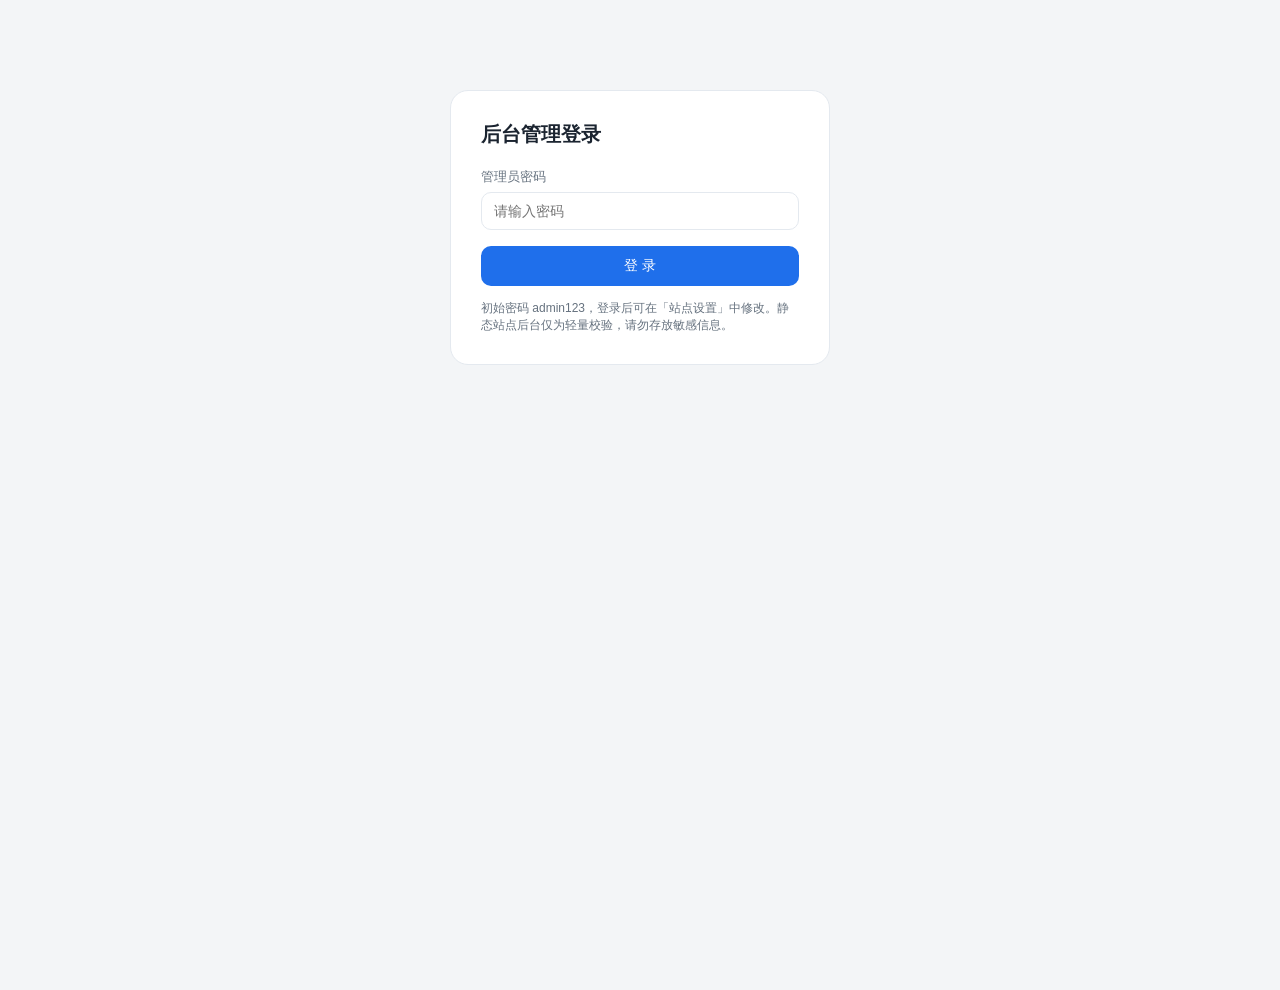
==== admin.html @ 4d8cae83 "Add files via upload" ====
<!DOCTYPE html>
<html lang="zh-CN">
<head>
  <meta charset="UTF-8">
  <meta name="viewport" content="width=device-width, initial-scale=1">
  <title>后台管理 · 演示站合集</title>
  <link rel="icon" href="data:image/svg+xml,%3Csvg xmlns='http://www.w3.org/2000/svg' viewBox='0 0 32 32'%3E%3Crect width='32' height='32' rx='8' fill='%231F6FEB'/%3E%3Ctext x='16' y='22' font-size='17' font-weight='700' fill='%23fff' text-anchor='middle' font-family='sans-serif'%3EA%3C/text%3E%3C/svg%3E">
  <link rel="stylesheet" href="assets/style.css">
</head>
<body>

  <!-- ===== 登录 ===== -->
  <div class="login-box" id="loginView">
    <h1>后台管理登录</h1>
    <div class="field" style="margin-bottom:16px;">
      <label for="loginPwd">管理员密码</label>
      <input type="password" id="loginPwd" placeholder="请输入密码">
    </div>
    <button class="btn btn-primary" id="loginBtn" type="button" style="width:100%;justify-content:center;">登 录</button>
    <p style="font-size:12px;color:var(--muted);margin:14px 0 0;">初始密码 admin123，登录后可在「站点设置」中修改。静态站点后台仅为轻量校验，请勿存放敏感信息。</p>
  </div>

  <!-- ===== 后台主体 ===== -->
  <div class="admin-wrap" id="adminView" style="display:none;">
    <div class="admin-head">
      <h1>演示站合集 · 后台管理</h1>
      <span class="spacer"></span>
      <a class="btn btn-ghost" href="index.html">查看前台</a>
      <button class="btn btn-ghost" id="logoutBtn" type="button">退出登录</button>
    </div>

    <div class="admin-tabs" id="adminTabs">
      <button type="button" data-tab="sites" class="active">站点管理</button>
      <button type="button" data-tab="articles">文章管理</button>
      <button type="button" data-tab="settings">站点设置</button>
      <button type="button" data-tab="data">数据管理</button>
      <button type="button" data-tab="github">GitHub 同步</button>
    </div>

    <!-- 站点管理 -->
    <section class="panel" id="panel-sites">
      <div class="tool-row">
        <button class="btn btn-primary" id="addSiteBtn" type="button">添加站点</button>
        <button class="btn btn-ghost" id="checkAllBtn" type="button">检测全部链接</button>
        <span style="font-size:13px;color:var(--muted);" id="checkTip">浏览器跨域限制下，检测结果仅供参考，可手动修正状态。</span>
      </div>
      <div style="overflow-x:auto;">
        <table class="admin-table">
          <colgroup>
            <col style="width:22%"><col style="width:14%"><col style="width:10%"><col style="width:24%"><col style="width:10%"><col style="width:20%">
          </colgroup>
          <thead>
            <tr><th>系统名称</th><th>分类</th><th>状态</th><th>演示地址</th><th>浏览量</th><th>操作</th></tr>
          </thead>
          <tbody id="siteTbody"></tbody>
        </table>
      </div>
    </section>

    <!-- 文章管理 -->
    <section class="panel" id="panel-articles" style="display:none;">
      <div class="tool-row">
        <button class="btn btn-primary" id="addArticleBtn" type="button">添加文章</button>
        <span style="font-size:13px;color:var(--muted);">文章标题会显示在前台置顶导航栏。</span>
      </div>
      <div style="overflow-x:auto;">
        <table class="admin-table">
          <colgroup><col style="width:25%"><col style="width:55%"><col style="width:20%"></colgroup>
          <thead><tr><th>标题</th><th>内容摘要</th><th>操作</th></tr></thead>
          <tbody id="articleTbody"></tbody>
        </table>
      </div>
    </section>

    <!-- 站点设置 -->
    <section class="panel" id="panel-settings" style="display:none;">
      <h2>基础设置</h2>
      <div class="form-grid two">
        <div class="field">
          <label for="setSiteName">站点名称</label>
          <input type="text" id="setSiteName">
        </div>
        <div class="field">
          <label for="setPerPage">默认每页条数</label>
          <select id="setPerPage">
            <option value="12">12</option>
            <option value="24">24</option>
            <option value="36">36</option>
            <option value="48">48</option>
          </select>
        </div>
        <div class="field">
          <label for="setFooter">页脚版权信息</label>
          <input type="text" id="setFooter">
        </div>
        <div class="field">
          <label for="setPassword">修改管理员密码（留空则不修改）</label>
          <input type="password" id="setPassword" placeholder="新密码">
        </div>
        <div class="field" style="grid-column:1 / -1;">
          <label for="setBgUrl">背景图地址（URL）</label>
          <input type="text" id="setBgUrl" placeholder="https://… 或留空使用纯色背景">
        </div>
        <div class="field" style="grid-column:1 / -1;">
          <label>上传背景图（自动转成图片地址填入上方）</label>
          <input type="file" id="setBgFile" accept="image/*">
        </div>
      </div>
      <div class="tool-row" style="margin-top:18px;">
        <button class="btn btn-primary" id="saveSettingsBtn" type="button">保存设置</button>
      </div>
    </section>

    <!-- 数据管理 -->
    <section class="panel" id="panel-data" style="display:none;">
      <h2>导入 / 导出 / 上传数据</h2>
      <div class="tool-row">
        <button class="btn btn-primary" id="exportBtn" type="button">导出数据 JSON</button>
        <button class="btn btn-ghost" id="importBtn" type="button">导入 / 上传数据 JSON</button>
        <input type="file" id="importFile" accept=".json,application/json" style="display:none;">
        <button class="btn btn-ghost" id="resetViewsBtn" type="button">清空全部浏览量</button>
        <button class="btn btn-ghost" id="clearLocalBtn" type="button">清除本地快照</button>
      </div>
      <p style="font-size:13px;color:var(--muted);line-height:1.8;">
        导出会把当前站点、文章、设置与浏览量打包为 JSON 文件备份；导入/上传会用 JSON 内容覆盖当前数据。
        未配置 GitHub 时，数据仅保存在当前浏览器本地，清除浏览器缓存后会恢复为站点内置数据。
      </p>
    </section>

    <!-- GitHub 同步 -->
    <section class="panel" id="panel-github" style="display:none;">
      <h2>GitHub 仓库配置（Cloudflare Pages 可直接连接本仓库发布）</h2>
      <div class="form-grid two">
        <div class="field"><label for="ghOwner">仓库所有者 owner</label><input type="text" id="ghOwner" placeholder="例如：yourname"></div>
        <div class="field"><label for="ghRepo">仓库名 repo</label><input type="text" id="ghRepo" placeholder="例如：demo-hub"></div>
        <div class="field"><label for="ghBranch">分支 branch</label><input type="text" id="ghBranch" placeholder="main"></div>
        <div class="field"><label for="ghPath">数据文件路径 path</label><input type="text" id="ghPath" placeholder="data/sites.json"></div>
        <div class="field" style="grid-column:1 / -1;">
          <label for="ghToken">Personal Access Token（仅当前浏览器保存，需有仓库 contents 读写权限）</label>
          <input type="password" id="ghToken" placeholder="ghp_xxxxxxxx">
        </div>
      </div>
      <div class="tool-row" style="margin-top:18px;">
        <button class="btn btn-primary" id="ghSaveBtn" type="button">保存配置</button>
        <button class="btn btn-ghost" id="ghPushBtn" type="button">立即推送数据到仓库</button>
        <button class="btn btn-ghost" id="ghPullBtn" type="button">从仓库拉取数据</button>
      </div>
      <p style="font-size:13px;color:var(--muted);line-height:1.8;">
        填写保存后，前台会优先读取仓库中的 JSON；后台增改站点、文章与设置时会自动提交一次更新。
        Token 只存在本机浏览器，不会上传到第三方。
      </p>
    </section>
  </div>

  <!-- ===== 站点编辑弹窗 ===== -->
  <div class="modal-mask" id="siteFormModal">
    <div class="modal" role="dialog" aria-modal="true">
      <button class="modal-close" type="button" data-close="siteFormModal" aria-label="关闭">
        <svg viewBox="0 0 24 24" fill="none" stroke="currentColor" stroke-width="2" stroke-linecap="round"><path d="M18 6 6 18M6 6l12 12"/></svg>
      </button>
      <div class="modal-body">
        <h2 class="detail-title" id="formTitle">添加站点</h2>
        <div class="form-grid two">
          <div class="field"><label>系统名称 *</label><input type="text" id="fName"></div>
          <div class="field"><label>分类</label><input type="text" id="fCategory" list="catList" placeholder="选择或输入新分类"></div>
          <datalist id="catList"></datalist>
          <div class="field"><label>演示地址 URL</label><input type="text" id="fUrl" placeholder="https://…"></div>
          <div class="field"><label>源码地址 URL</label><input type="text" id="fSource" placeholder="https://github.com/…"></div>
          <div class="field">
            <label>状态</label>
            <select id="fStatus">
              <option value="normal">正常</option>
              <option value="offline">失效</option>
              <option value="unknown">未知</option>
            </select>
          </div>
          <div class="field"><label>最近检测时间</label><input type="text" id="fCheckedAt" placeholder="YYYY-MM-DD HH:mm"></div>
          <div class="field" style="grid-column:1 / -1;"><label>简介</label><textarea id="fIntro"></textarea></div>
          <div class="field" style="grid-column:1 / -1;"><label>功能（每行一条）</label><textarea id="fFeatures" placeholder="可视化排版&#10;权限管理"></textarea></div>
          <div class="field"><label>演示账号</label><input type="text" id="fAccount"></div>
          <div class="field"><label>演示密码</label><input type="text" id="fPassword"></div>
          <div class="field" style="grid-column:1 / -1;"><label>封面图 URL（留空则用名称首字占位）</label><input type="text" id="fImage"></div>
        </div>
        <div class="detail-actions">
          <button class="btn btn-primary" id="formSaveBtn" type="button">保存站点</button>
          <button class="btn btn-ghost" data-close="siteFormModal" type="button">取消</button>
        </div>
      </div>
    </div>
  </div>

  <!-- ===== 文章编辑弹窗 ===== -->
  <div class="modal-mask" id="articleFormModal">
    <div class="modal" role="dialog" aria-modal="true">
      <button class="modal-close" type="button" data-close="articleFormModal" aria-label="关闭">
        <svg viewBox="0 0 24 24" fill="none" stroke="currentColor" stroke-width="2" stroke-linecap="round"><path d="M18 6 6 18M6 6l12 12"/></svg>
      </button>
      <div class="modal-body">
        <h2 class="detail-title" id="articleFormTitle">编辑文章</h2>
        <div class="form-grid">
          <div class="field"><label>标题 *</label><input type="text" id="aTitle"></div>
          <div class="field"><label>正文</label><textarea id="aContent" style="min-height:160px;"></textarea></div>
        </div>
        <div class="detail-actions">
          <button class="btn btn-primary" id="articleSaveBtn" type="button">保存文章</button>
          <button class="btn btn-ghost" data-close="articleFormModal" type="button">取消</button>
        </div>
      </div>
    </div>
  </div>

  <div class="toast" id="toast"></div>

  <script src="assets/app.js"></script>
  <script src="assets/admin.js"></script>
</body>
</html>
---- assets/style.css ----
/* ============ DemoHub 演示站合集 · 公共样式 ============ */
:root {
  --bg: #F3F5F7;
  --surface: #FFFFFF;
  --ink: #1B2430;
  --muted: #66727F;
  --line: #E4E9EF;
  --accent: #1F6FEB;
  --accent-soft: #EAF2FE;
  --ok: #179A6C;
  --bad: #D2483F;
  --unknown: #8A94A3;
  --radius: 14px;
  --shadow: 0 1px 3px rgba(27, 36, 48, .08), 0 6px 18px rgba(27, 36, 48, .06);
  --nav-h: 60px;
}

* { box-sizing: border-box; }

html { scroll-behavior: smooth; }

body {
  margin: 0;
  font-family: -apple-system, BlinkMacSystemFont, "PingFang SC", "Hiragino Sans GB",
    "Microsoft YaHei", "Segoe UI", sans-serif;
  color: var(--ink);
  background-color: var(--bg);
  background-size: cover;
  background-position: center;
  background-attachment: fixed;
  min-height: 100vh;
}

body.has-bg::before {
  content: "";
  position: fixed;
  inset: 0;
  background: rgba(243, 245, 247, .86);
  z-index: 0;
}

body > * { position: relative; z-index: 1; }

a { color: var(--accent); text-decoration: none; }
a:hover { text-decoration: underline; }

button { font-family: inherit; }

/* ---------- 顶部导航 ---------- */
.topnav {
  position: sticky;
  top: 0;
  z-index: 50;
  background: rgba(255, 255, 255, .94);
  backdrop-filter: blur(8px);
  border-bottom: 1px solid var(--line);
}

.nav-inner {
  max-width: 1280px;
  margin: 0 auto;
  height: var(--nav-h);
  padding: 0 20px;
  display: flex;
  align-items: center;
  gap: 18px;
}

.brand {
  font-size: 18px;
  font-weight: 700;
  color: var(--ink);
  letter-spacing: .5px;
  white-space: nowrap;
}
.brand:hover { text-decoration: none; }
.brand .brand-mark {
  display: inline-flex;
  align-items: center;
  justify-content: center;
  width: 28px;
  height: 28px;
  border-radius: 8px;
  background: var(--accent);
  color: #fff;
  font-size: 15px;
  margin-right: 8px;
}

.nav-links { display: flex; gap: 4px; }
.nav-links a {
  color: var(--ink);
  padding: 8px 12px;
  border-radius: 8px;
  font-size: 15px;
}
.nav-links a:hover { background: var(--accent-soft); text-decoration: none; color: var(--accent); }

.nav-right {
  margin-left: auto;
  display: flex;
  align-items: center;
  gap: 10px;
}

.search-box { position: relative; }
.search-box input {
  width: 200px;
  height: 38px;
  padding: 0 12px 0 36px;
  border: 1px solid var(--line);
  border-radius: 10px;
  background: var(--bg);
  font-size: 14px;
  color: var(--ink);
  outline: none;
}
.search-box input:focus { border-color: var(--accent); background: #fff; }
.search-box svg {
  position: absolute;
  left: 11px;
  top: 50%;
  transform: translateY(-50%);
  width: 16px;
  height: 16px;
  stroke: var(--muted);
}

.cat-dropdown { position: relative; }
.cat-btn {
  height: 38px;
  padding: 0 14px;
  border: 1px solid var(--line);
  border-radius: 10px;
  background: #fff;
  font-size: 14px;
  color: var(--ink);
  cursor: pointer;
  display: inline-flex;
  align-items: center;
  gap: 6px;
}
.cat-btn:hover { border-color: var(--accent); color: var(--accent); }
.cat-btn svg { width: 14px; height: 14px; }

.cat-menu {
  position: absolute;
  right: 0;
  top: 46px;
  min-width: 160px;
  background: #fff;
  border: 1px solid var(--line);
  border-radius: 12px;
  box-shadow: var(--shadow);
  padding: 6px;
  display: none;
  z-index: 60;
}
.cat-menu.open { display: block; }
.cat-menu button {
  display: block;
  width: 100%;
  text-align: left;
  border: 0;
  background: none;
  padding: 9px 12px;
  border-radius: 8px;
  font-size: 14px;
  color: var(--ink);
  cursor: pointer;
}
.cat-menu button:hover { background: var(--accent-soft); color: var(--accent); }
.cat-menu button.active { color: var(--accent); font-weight: 600; }

/* ---------- 主体 ---------- */
.container {
  max-width: 1280px;
  margin: 0 auto;
  padding: 22px 20px 60px;
}

.toolbar {
  display: flex;
  flex-wrap: wrap;
  align-items: center;
  gap: 14px;
  margin-bottom: 18px;
  color: var(--muted);
  font-size: 14px;
}
.toolbar .stat { display: inline-flex; align-items: baseline; gap: 6px; }
.toolbar .stat b { color: var(--ink); font-size: 16px; font-variant-numeric: tabular-nums; }
.toolbar .spacer { flex: 1; }

.per-page { display: inline-flex; align-items: center; gap: 8px; }
.per-page select {
  height: 34px;
  border: 1px solid var(--line);
  border-radius: 8px;
  background: #fff;
  padding: 0 8px;
  font-size: 14px;
  color: var(--ink);
}

/* ---------- 卡片网格 ---------- */
.grid {
  display: grid;
  grid-template-columns: repeat(2, 1fr);
  gap: 16px;
}
@media (min-width: 700px) { .grid { grid-template-columns: repeat(3, 1fr); } }
@media (min-width: 1024px) { .grid { grid-template-columns: repeat(4, 1fr); } }

.card {
  background: var(--surface);
  border: 1px solid var(--line);
  border-radius: var(--radius);
  padding: 18px;
  cursor: pointer;
  transition: box-shadow .18s ease, transform .18s ease, border-color .18s ease;
  display: flex;
  flex-direction: column;
  gap: 12px;
}
.card:hover {
  box-shadow: var(--shadow);
  border-color: #CFDCEF;
  transform: translateY(-2px);
}

.card-head { display: flex; align-items: center; gap: 12px; min-width: 0; }

.thumb {
  flex: 0 0 52px;
  width: 52px;
  height: 52px;
  border-radius: 12px;
  display: flex;
  align-items: center;
  justify-content: center;
  font-size: 22px;
  font-weight: 700;
  color: #fff;
  overflow: hidden;
}
.thumb img { width: 100%; height: 100%; object-fit: cover; }

.card-title {
  font-size: 15px;
  font-weight: 600;
  line-height: 1.4;
  overflow: hidden;
  display: -webkit-box;
  -webkit-line-clamp: 2;
  -webkit-box-orient: vertical;
}

.card-meta {
  display: flex;
  align-items: center;
  gap: 10px;
  font-size: 13px;
  color: var(--muted);
  min-width: 0;
}
.card-meta .site-url {
  overflow: hidden;
  text-overflow: ellipsis;
  white-space: nowrap;
}

.badge {
  display: inline-flex;
  align-items: center;
  gap: 5px;
  font-size: 12px;
  padding: 3px 9px;
  border-radius: 999px;
  white-space: nowrap;
}
.badge::before { content: ""; width: 6px; height: 6px; border-radius: 50%; background: currentColor; }
.badge.ok { color: var(--ok); background: #E7F5EF; }
.badge.bad { color: var(--bad); background: #FBECEB; }
.badge.unknown { color: var(--unknown); background: #EEF1F4; }

.card-foot {
  margin-top: auto;
  display: flex;
  align-items: center;
  justify-content: space-between;
  font-size: 12px;
  color: var(--muted);
}
.card-cat {
  padding: 2px 8px;
  border-radius: 6px;
  background: var(--bg);
}

.empty {
  grid-column: 1 / -1;
  text-align: center;
  padding: 70px 20px;
  color: var(--muted);
  font-size: 15px;
}

/* ---------- 分页 ---------- */
.pager {
  margin-top: 28px;
  display: flex;
  flex-wrap: wrap;
  align-items: center;
  justify-content: center;
  gap: 8px;
}
.pager button {
  min-width: 36px;
  height: 36px;
  padding: 0 10px;
  border: 1px solid var(--line);
  background: #fff;
  border-radius: 9px;
  font-size: 14px;
  color: var(--ink);
  cursor: pointer;
}
.pager button:hover:not(:disabled) { border-color: var(--accent); color: var(--accent); }
.pager button.active { background: var(--accent); border-color: var(--accent); color: #fff; }
.pager button:disabled { opacity: .4; cursor: not-allowed; }
.pager .page-info { font-size: 13px; color: var(--muted); margin: 0 8px; }

/* ---------- 侧边轨道 / 悬浮按钮 ---------- */
.side-rail {
  position: fixed;
  right: 18px;
  top: 50%;
  transform: translateY(-50%);
  display: flex;
  flex-direction: column;
  gap: 10px;
  z-index: 40;
}
.side-rail button {
  width: 42px;
  height: 42px;
  border: 1px solid var(--line);
  background: #fff;
  border-radius: 12px;
  cursor: pointer;
  display: flex;
  align-items: center;
  justify-content: center;
  box-shadow: var(--shadow);
  color: var(--ink);
}
.side-rail button:hover { color: var(--accent); border-color: var(--accent); }
.side-rail svg { width: 18px; height: 18px; }

.fab {
  position: fixed;
  right: 18px;
  bottom: 26px;
  width: 48px;
  height: 48px;
  border-radius: 50%;
  border: 0;
  background: var(--accent);
  color: #fff;
  cursor: pointer;
  box-shadow: 0 6px 18px rgba(31, 111, 235, .35);
  display: flex;
  align-items: center;
  justify-content: center;
  z-index: 40;
}
.fab:hover { background: #185BC7; }
.fab svg { width: 22px; height: 22px; }

/* ---------- 弹窗 ---------- */
.modal-mask {
  position: fixed;
  inset: 0;
  background: rgba(20, 27, 36, .5);
  display: none;
  align-items: center;
  justify-content: center;
  padding: 20px;
  z-index: 100;
}
.modal-mask.open { display: flex; }

.modal {
  background: #fff;
  border-radius: 18px;
  width: 100%;
  max-width: 560px;
  max-height: 86vh;
  overflow: auto;
  box-shadow: 0 20px 60px rgba(20, 27, 36, .25);
  position: relative;
  animation: pop .18s ease;
}
@keyframes pop {
  from { opacity: 0; transform: translateY(12px) scale(.98); }
  to { opacity: 1; transform: none; }
}

.modal-close {
  position: absolute;
  top: 16px;
  right: 16px;
  width: 34px;
  height: 34px;
  border: 0;
  background: var(--bg);
  border-radius: 10px;
  cursor: pointer;
  display: flex;
  align-items: center;
  justify-content: center;
  color: var(--muted);
  z-index: 2;
}
.modal-close:hover { background: var(--line); color: var(--ink); }
.modal-close svg { width: 16px; height: 16px; }

.modal-body { padding: 28px 28px 24px; }

.detail-title {
  font-size: 20px;
  font-weight: 700;
  margin: 0 40px 12px 0;
  line-height: 1.4;
}

.detail-row {
  display: flex;
  gap: 12px;
  padding: 11px 0;
  border-top: 1px solid var(--line);
  font-size: 14px;
}
.detail-row .label {
  flex: 0 0 92px;
  color: var(--muted);
}
.detail-row .value { flex: 1; min-width: 0; word-break: break-word; }

.feature-list { margin: 0; padding-left: 18px; }
.feature-list li { margin: 4px 0; }

.detail-actions {
  display: flex;
  flex-wrap: wrap;
  gap: 12px;
  margin-top: 20px;
}
.btn {
  display: inline-flex;
  align-items: center;
  gap: 6px;
  height: 40px;
  padding: 0 18px;
  border-radius: 10px;
  font-size: 14px;
  cursor: pointer;
  border: 1px solid transparent;
}
.btn-primary { background: var(--accent); color: #fff; }
.btn-primary:hover { background: #185BC7; }
.btn-ghost { background: #fff; border-color: var(--line); color: var(--ink); }
.btn-ghost:hover { border-color: var(--accent); color: var(--accent); }

.article-content { font-size: 15px; line-height: 1.9; color: var(--ink); white-space: pre-wrap; }

/* ---------- 页脚 ---------- */
.site-footer {
  border-top: 1px solid var(--line);
  background: rgba(255, 255, 255, .8);
  padding: 28px 20px 34px;
  margin-top: 40px;
}
.footer-inner {
  max-width: 1280px;
  margin: 0 auto;
  display: flex;
  flex-direction: column;
  align-items: center;
  gap: 14px;
}
.footer-links { display: flex; flex-wrap: wrap; gap: 22px; font-size: 14px; }
.footer-links a { color: var(--muted); }
.footer-links a:hover { color: var(--accent); }
.footer-copy { font-size: 13px; color: var(--muted); }
.footer-disclaimer {
  font-size: 12px;
  color: var(--unknown);
  text-align: center;
  max-width: 640px;
  line-height: 1.8;
}

/* ---------- 后台通用 ---------- */
.admin-wrap { max-width: 1100px; margin: 0 auto; padding: 24px 20px 80px; }
.admin-head {
  display: flex;
  align-items: center;
  gap: 14px;
  margin-bottom: 22px;
}
.admin-head h1 { font-size: 22px; margin: 0; }
.admin-head .spacer { flex: 1; }

.admin-tabs {
  display: flex;
  flex-wrap: wrap;
  gap: 6px;
  margin-bottom: 22px;
  background: #fff;
  border: 1px solid var(--line);
  border-radius: 14px;
  padding: 6px;
}
.admin-tabs button {
  border: 0;
  background: none;
  padding: 10px 16px;
  border-radius: 10px;
  font-size: 14px;
  color: var(--muted);
  cursor: pointer;
}
.admin-tabs button.active { background: var(--accent-soft); color: var(--accent); font-weight: 600; }

.panel {
  background: #fff;
  border: 1px solid var(--line);
  border-radius: 16px;
  padding: 22px;
  margin-bottom: 20px;
}
.panel h2 { font-size: 16px; margin: 0 0 16px; }

.form-grid {
  display: grid;
  grid-template-columns: 1fr;
  gap: 16px;
}
@media (min-width: 720px) { .form-grid.two { grid-template-columns: 1fr 1fr; } }

.field label { display: block; font-size: 13px; color: var(--muted); margin-bottom: 6px; }
.field input, .field textarea, .field select {
  width: 100%;
  border: 1px solid var(--line);
  border-radius: 10px;
  padding: 10px 12px;
  font-size: 14px;
  font-family: inherit;
  background: #fff;
  color: var(--ink);
  outline: none;
}
.field input:focus, .field textarea:focus, .field select:focus { border-color: var(--accent); }
.field textarea { min-height: 90px; resize: vertical; }

.tool-row { display: flex; flex-wrap: wrap; gap: 10px; align-items: center; margin-bottom: 16px; }

.admin-table { width: 100%; border-collapse: collapse; table-layout: fixed; font-size: 14px; }
.admin-table th, .admin-table td {
  border-bottom: 1px solid var(--line);
  padding: 11px 10px;
  text-align: left;
  word-break: break-word;
}
.admin-table th { color: var(--muted); font-weight: 600; font-size: 13px; }
.admin-table .actions { display: flex; gap: 8px; }
.link-btn {
  border: 0;
  background: none;
  color: var(--accent);
  cursor: pointer;
  font-size: 13px;
  padding: 0;
}
.link-btn.danger { color: var(--bad); }

.toast {
  position: fixed;
  left: 50%;
  bottom: 40px;
  transform: translateX(-50%);
  background: var(--ink);
  color: #fff;
  padding: 11px 18px;
  border-radius: 10px;
  font-size: 14px;
  z-index: 200;
  opacity: 0;
  pointer-events: none;
  transition: opacity .2s ease;
}
.toast.show { opacity: 1; }

.login-box {
  max-width: 380px;
  margin: 10vh auto 0;
  background: #fff;
  border: 1px solid var(--line);
  border-radius: 18px;
  padding: 30px;
}
.login-box h1 { font-size: 20px; margin: 0 0 20px; }

/* ---------- 响应式 ---------- */
@media (max-width: 720px) {
  .nav-inner { flex-wrap: wrap; height: auto; padding: 10px 16px; gap: 10px; }
  .nav-right { width: 100%; margin-left: 0; }
  .search-box { flex: 1; }
  .search-box input { width: 100%; }
  .grid { gap: 12px; }
  .side-rail { right: 10px; }
  .fab { right: 14px; bottom: 20px; }
}
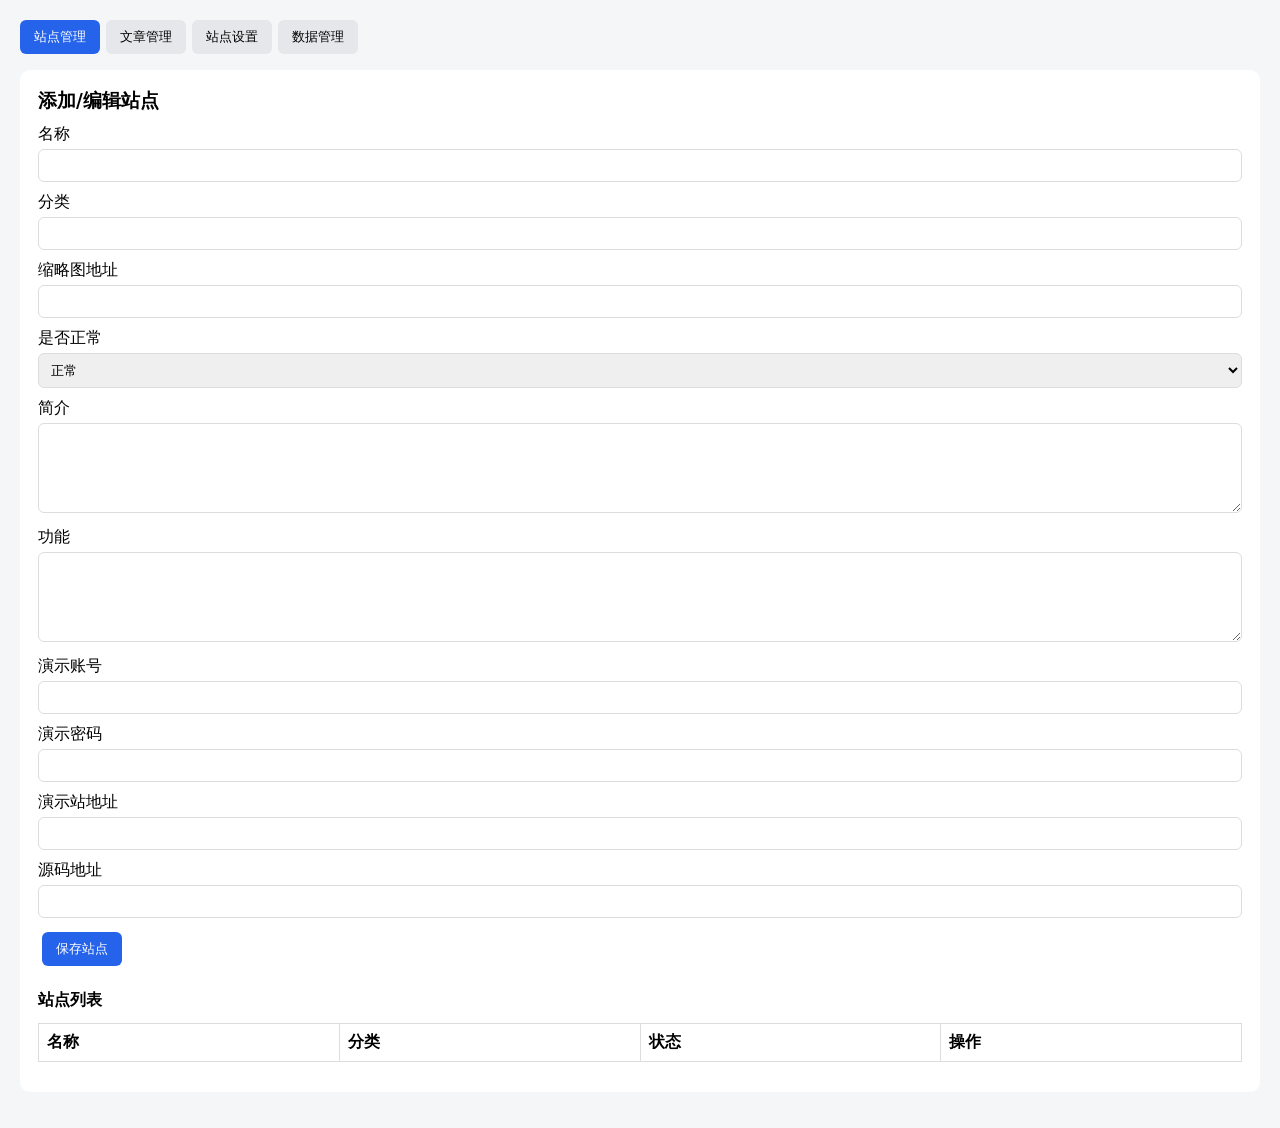
==== commit 3e5e1581: "Update admin.html" ====
--- a/admin.html
+++ b/admin.html
@@ -1,217 +1,232 @@
+<!-- admin.html 后台管理页 -->
 <!DOCTYPE html>
 <html lang="zh-CN">
 <head>
-  <meta charset="UTF-8">
-  <meta name="viewport" content="width=device-width, initial-scale=1">
-  <title>后台管理 · 演示站合集</title>
-  <link rel="icon" href="data:image/svg+xml,%3Csvg xmlns='http://www.w3.org/2000/svg' viewBox='0 0 32 32'%3E%3Crect width='32' height='32' rx='8' fill='%231F6FEB'/%3E%3Ctext x='16' y='22' font-size='17' font-weight='700' fill='%23fff' text-anchor='middle' font-family='sans-serif'%3EA%3C/text%3E%3C/svg%3E">
-  <link rel="stylesheet" href="assets/style.css">
+<meta charset="UTF-8">
+<meta name="viewport" content="width=device-width, initial-scale=1.0">
+<title>演示站合集 · 后台</title>
+<style>
+*{margin:0;padding:0;box-sizing:border-box;font-family:system-ui}
+body{padding:20px;background:#f4f6f8}
+.tab{display:flex;gap:6px;margin-bottom:16px}
+.tab button{padding:8px 14px;border:none;background:#e5e7eb;border-radius:6px;cursor:pointer}
+.tab button.active{background:#2563eb;color:#fff}
+.panel{display:none;background:#fff;padding:18px;border-radius:10px;margin-bottom:16px}
+.panel.active{display:block}
+.form-item{margin:10px 0}
+label{display:block;margin-bottom:4px;font-weight:500}
+input,textarea,select{width:100%;padding:8px;border:1px solid #ddd;border-radius:6px}
+textarea{min-height:90px}
+.btn{padding:8px 14px;border:none;border-radius:6px;background:#2563eb;color:#fff;cursor:pointer;margin:4px}
+.btn-danger{background:#dc2626}
+table{width:100%;border-collapse:collapse;margin:12px 0}
+th,td{border:1px solid #ddd;padding:8px;text-align:left}
+</style>
 </head>
 <body>
-
-  <!-- ===== 登录 ===== -->
-  <div class="login-box" id="loginView">
-    <h1>后台管理登录</h1>
-    <div class="field" style="margin-bottom:16px;">
-      <label for="loginPwd">管理员密码</label>
-      <input type="password" id="loginPwd" placeholder="请输入密码">
-    </div>
-    <button class="btn btn-primary" id="loginBtn" type="button" style="width:100%;justify-content:center;">登 录</button>
-    <p style="font-size:12px;color:var(--muted);margin:14px 0 0;">初始密码 admin123，登录后可在「站点设置」中修改。静态站点后台仅为轻量校验，请勿存放敏感信息。</p>
-  </div>
-
-  <!-- ===== 后台主体 ===== -->
-  <div class="admin-wrap" id="adminView" style="display:none;">
-    <div class="admin-head">
-      <h1>演示站合集 · 后台管理</h1>
-      <span class="spacer"></span>
-      <a class="btn btn-ghost" href="index.html">查看前台</a>
-      <button class="btn btn-ghost" id="logoutBtn" type="button">退出登录</button>
-    </div>
-
-    <div class="admin-tabs" id="adminTabs">
-      <button type="button" data-tab="sites" class="active">站点管理</button>
-      <button type="button" data-tab="articles">文章管理</button>
-      <button type="button" data-tab="settings">站点设置</button>
-      <button type="button" data-tab="data">数据管理</button>
-      <button type="button" data-tab="github">GitHub 同步</button>
-    </div>
-
-    <!-- 站点管理 -->
-    <section class="panel" id="panel-sites">
-      <div class="tool-row">
-        <button class="btn btn-primary" id="addSiteBtn" type="button">添加站点</button>
-        <button class="btn btn-ghost" id="checkAllBtn" type="button">检测全部链接</button>
-        <span style="font-size:13px;color:var(--muted);" id="checkTip">浏览器跨域限制下，检测结果仅供参考，可手动修正状态。</span>
-      </div>
-      <div style="overflow-x:auto;">
-        <table class="admin-table">
-          <colgroup>
-            <col style="width:22%"><col style="width:14%"><col style="width:10%"><col style="width:24%"><col style="width:10%"><col style="width:20%">
-          </colgroup>
-          <thead>
-            <tr><th>系统名称</th><th>分类</th><th>状态</th><th>演示地址</th><th>浏览量</th><th>操作</th></tr>
-          </thead>
-          <tbody id="siteTbody"></tbody>
-        </table>
-      </div>
-    </section>
-
-    <!-- 文章管理 -->
-    <section class="panel" id="panel-articles" style="display:none;">
-      <div class="tool-row">
-        <button class="btn btn-primary" id="addArticleBtn" type="button">添加文章</button>
-        <span style="font-size:13px;color:var(--muted);">文章标题会显示在前台置顶导航栏。</span>
-      </div>
-      <div style="overflow-x:auto;">
-        <table class="admin-table">
-          <colgroup><col style="width:25%"><col style="width:55%"><col style="width:20%"></colgroup>
-          <thead><tr><th>标题</th><th>内容摘要</th><th>操作</th></tr></thead>
-          <tbody id="articleTbody"></tbody>
-        </table>
-      </div>
-    </section>
-
-    <!-- 站点设置 -->
-    <section class="panel" id="panel-settings" style="display:none;">
-      <h2>基础设置</h2>
-      <div class="form-grid two">
-        <div class="field">
-          <label for="setSiteName">站点名称</label>
-          <input type="text" id="setSiteName">
-        </div>
-        <div class="field">
-          <label for="setPerPage">默认每页条数</label>
-          <select id="setPerPage">
-            <option value="12">12</option>
-            <option value="24">24</option>
-            <option value="36">36</option>
-            <option value="48">48</option>
-          </select>
-        </div>
-        <div class="field">
-          <label for="setFooter">页脚版权信息</label>
-          <input type="text" id="setFooter">
-        </div>
-        <div class="field">
-          <label for="setPassword">修改管理员密码（留空则不修改）</label>
-          <input type="password" id="setPassword" placeholder="新密码">
-        </div>
-        <div class="field" style="grid-column:1 / -1;">
-          <label for="setBgUrl">背景图地址（URL）</label>
-          <input type="text" id="setBgUrl" placeholder="https://… 或留空使用纯色背景">
-        </div>
-        <div class="field" style="grid-column:1 / -1;">
-          <label>上传背景图（自动转成图片地址填入上方）</label>
-          <input type="file" id="setBgFile" accept="image/*">
-        </div>
-      </div>
-      <div class="tool-row" style="margin-top:18px;">
-        <button class="btn btn-primary" id="saveSettingsBtn" type="button">保存设置</button>
-      </div>
-    </section>
-
-    <!-- 数据管理 -->
-    <section class="panel" id="panel-data" style="display:none;">
-      <h2>导入 / 导出 / 上传数据</h2>
-      <div class="tool-row">
-        <button class="btn btn-primary" id="exportBtn" type="button">导出数据 JSON</button>
-        <button class="btn btn-ghost" id="importBtn" type="button">导入 / 上传数据 JSON</button>
-        <input type="file" id="importFile" accept=".json,application/json" style="display:none;">
-        <button class="btn btn-ghost" id="resetViewsBtn" type="button">清空全部浏览量</button>
-        <button class="btn btn-ghost" id="clearLocalBtn" type="button">清除本地快照</button>
-      </div>
-      <p style="font-size:13px;color:var(--muted);line-height:1.8;">
-        导出会把当前站点、文章、设置与浏览量打包为 JSON 文件备份；导入/上传会用 JSON 内容覆盖当前数据。
-        未配置 GitHub 时，数据仅保存在当前浏览器本地，清除浏览器缓存后会恢复为站点内置数据。
-      </p>
-    </section>
-
-    <!-- GitHub 同步 -->
-    <section class="panel" id="panel-github" style="display:none;">
-      <h2>GitHub 仓库配置（Cloudflare Pages 可直接连接本仓库发布）</h2>
-      <div class="form-grid two">
-        <div class="field"><label for="ghOwner">仓库所有者 owner</label><input type="text" id="ghOwner" placeholder="例如：yourname"></div>
-        <div class="field"><label for="ghRepo">仓库名 repo</label><input type="text" id="ghRepo" placeholder="例如：demo-hub"></div>
-        <div class="field"><label for="ghBranch">分支 branch</label><input type="text" id="ghBranch" placeholder="main"></div>
-        <div class="field"><label for="ghPath">数据文件路径 path</label><input type="text" id="ghPath" placeholder="data/sites.json"></div>
-        <div class="field" style="grid-column:1 / -1;">
-          <label for="ghToken">Personal Access Token（仅当前浏览器保存，需有仓库 contents 读写权限）</label>
-          <input type="password" id="ghToken" placeholder="ghp_xxxxxxxx">
-        </div>
-      </div>
-      <div class="tool-row" style="margin-top:18px;">
-        <button class="btn btn-primary" id="ghSaveBtn" type="button">保存配置</button>
-        <button class="btn btn-ghost" id="ghPushBtn" type="button">立即推送数据到仓库</button>
-        <button class="btn btn-ghost" id="ghPullBtn" type="button">从仓库拉取数据</button>
-      </div>
-      <p style="font-size:13px;color:var(--muted);line-height:1.8;">
-        填写保存后，前台会优先读取仓库中的 JSON；后台增改站点、文章与设置时会自动提交一次更新。
-        Token 只存在本机浏览器，不会上传到第三方。
-      </p>
-    </section>
-  </div>
-
-  <!-- ===== 站点编辑弹窗 ===== -->
-  <div class="modal-mask" id="siteFormModal">
-    <div class="modal" role="dialog" aria-modal="true">
-      <button class="modal-close" type="button" data-close="siteFormModal" aria-label="关闭">
-        <svg viewBox="0 0 24 24" fill="none" stroke="currentColor" stroke-width="2" stroke-linecap="round"><path d="M18 6 6 18M6 6l12 12"/></svg>
-      </button>
-      <div class="modal-body">
-        <h2 class="detail-title" id="formTitle">添加站点</h2>
-        <div class="form-grid two">
-          <div class="field"><label>系统名称 *</label><input type="text" id="fName"></div>
-          <div class="field"><label>分类</label><input type="text" id="fCategory" list="catList" placeholder="选择或输入新分类"></div>
-          <datalist id="catList"></datalist>
-          <div class="field"><label>演示地址 URL</label><input type="text" id="fUrl" placeholder="https://…"></div>
-          <div class="field"><label>源码地址 URL</label><input type="text" id="fSource" placeholder="https://github.com/…"></div>
-          <div class="field">
-            <label>状态</label>
-            <select id="fStatus">
-              <option value="normal">正常</option>
-              <option value="offline">失效</option>
-              <option value="unknown">未知</option>
-            </select>
-          </div>
-          <div class="field"><label>最近检测时间</label><input type="text" id="fCheckedAt" placeholder="YYYY-MM-DD HH:mm"></div>
-          <div class="field" style="grid-column:1 / -1;"><label>简介</label><textarea id="fIntro"></textarea></div>
-          <div class="field" style="grid-column:1 / -1;"><label>功能（每行一条）</label><textarea id="fFeatures" placeholder="可视化排版&#10;权限管理"></textarea></div>
-          <div class="field"><label>演示账号</label><input type="text" id="fAccount"></div>
-          <div class="field"><label>演示密码</label><input type="text" id="fPassword"></div>
-          <div class="field" style="grid-column:1 / -1;"><label>封面图 URL（留空则用名称首字占位）</label><input type="text" id="fImage"></div>
-        </div>
-        <div class="detail-actions">
-          <button class="btn btn-primary" id="formSaveBtn" type="button">保存站点</button>
-          <button class="btn btn-ghost" data-close="siteFormModal" type="button">取消</button>
-        </div>
-      </div>
-    </div>
-  </div>
-
-  <!-- ===== 文章编辑弹窗 ===== -->
-  <div class="modal-mask" id="articleFormModal">
-    <div class="modal" role="dialog" aria-modal="true">
-      <button class="modal-close" type="button" data-close="articleFormModal" aria-label="关闭">
-        <svg viewBox="0 0 24 24" fill="none" stroke="currentColor" stroke-width="2" stroke-linecap="round"><path d="M18 6 6 18M6 6l12 12"/></svg>
-      </button>
-      <div class="modal-body">
-        <h2 class="detail-title" id="articleFormTitle">编辑文章</h2>
-        <div class="form-grid">
-          <div class="field"><label>标题 *</label><input type="text" id="aTitle"></div>
-          <div class="field"><label>正文</label><textarea id="aContent" style="min-height:160px;"></textarea></div>
-        </div>
-        <div class="detail-actions">
-          <button class="btn btn-primary" id="articleSaveBtn" type="button">保存文章</button>
-          <button class="btn btn-ghost" data-close="articleFormModal" type="button">取消</button>
-        </div>
-      </div>
-    </div>
-  </div>
-
-  <div class="toast" id="toast"></div>
-
-  <script src="assets/app.js"></script>
-  <script src="assets/admin.js"></script>
+<div class="tab">
+  <button data-tab="site" class="active">站点管理</button>
+  <button data-tab="article">文章管理</button>
+  <button data-tab="setting">站点设置</button>
+  <button data-tab="data">数据管理</button>
+</div>
+<!-- 站点管理 -->
+<div class="panel active" id="p-site">
+  <h3>添加/编辑站点</h3>
+  <div class="form-item"><label>名称</label><input id="s-name"></div>
+  <div class="form-item"><label>分类</label><input id="s-cat"></div>
+  <div class="form-item"><label>缩略图地址</label><input id="s-thumb"></div>
+  <div class="form-item"><label>是否正常</label><select id="s-status"><option value="1">正常</option><option value="0">异常</option></select></div>
+  <div class="form-item"><label>简介</label><textarea id="s-desc"></textarea></div>
+  <div class="form-item"><label>功能</label><textarea id="s-feat"></textarea></div>
+  <div class="form-item"><label>演示账号</label><input id="s-acc"></div>
+  <div class="form-item"><label>演示密码</label><input id="s-pwd"></div>
+  <div class="form-item"><label>演示站地址</label><input id="s-demo"></div>
+  <div class="form-item"><label>源码地址</label><input id="s-source"></div>
+  <input type="hidden" id="s-id">
+  <button class="btn" onclick="saveSite()">保存站点</button>
+  <h4 style="margin-top:20px">站点列表</h4>
+  <div id="siteList"></div>
+</div>
+<!-- 文章管理 -->
+<div class="panel" id="p-article">
+  <h3>添加文章（标题展示在置顶导航）</h3>
+  <div class="form-item"><label>标题</label><input id="a-title"></div>
+  <div class="form-item"><label>内容</label><textarea id="a-content"></textarea></div>
+  <input type="hidden" id="a-id">
+  <button class="btn" onclick="saveArticle()">保存文章</button>
+  <div id="artList"></div>
+</div>
+<!-- 设置 -->
+<div class="panel" id="p-setting">
+  <div class="form-item"><label>背景图URL</label><input id="bg-input"></div>
+  <button class="btn" onclick="saveSetting()">保存设置</button>
+</div>
+<!-- 数据导入导出 -->
+<div class="panel" id="p-data">
+  <button class="btn" onclick="exportJson()">导出JSON</button>
+  <button class="btn" onclick="document.getElementById('importFile').click()">导入JSON</button>
+  <input type="file" id="importFile" accept=".json" hidden onchange="importJson(event)">
+  <div style="margin-top:12px">说明：导出的json上传到仓库data/sites.json，触发pages部署更新</div>
+</div>
+<script>
+const STORAGE_KEY = "demoHubData";
+let data = JSON.parse(localStorage.getItem(STORAGE_KEY)) || {sites:[],articles:[],setting:{bg:""}};
+// 切换标签
+document.querySelectorAll(".tab button").forEach(b=>b.onclick=()=>{
+  document.querySelectorAll(".tab button").forEach(x=>x.classList.remove("active"));
+  document.querySelectorAll(".panel").forEach(x=>x.classList.remove("active"));
+  b.classList.add("active");
+  document.getElementById("p-"+b.dataset.tab).classList.add("active");
+})
+function saveData(){
+  localStorage.setItem(STORAGE_KEY,JSON.stringify(data));
+  // 触发前台storage事件，前台立刻刷新
+  window.dispatchEvent(new StorageEvent("storage",{key:STORAGE_KEY,newValue:JSON.stringify(data)}));
+  alert("保存成功！前台即时生效");
+  renderSiteList();renderArtList();
+}
+// 站点
+function saveSite(){
+  const id = document.getElementById("s-id").value || Date.now().toString();
+  const site = {
+    id,
+    name:document.getElementById("s-name").value.trim(),
+    category:document.getElementById("s-cat").value.trim(),
+    thumb:document.getElementById("s-thumb").value.trim(),
+    status:Number(document.getElementById("s-status").value),
+    desc:document.getElementById("s-desc").value.trim(),
+    features:document.getElementById("s-feat").value.trim(),
+    account:document.getElementById("s-acc").value.trim(),
+    pwd:document.getElementById("s-pwd").value.trim(),
+    demoUrl:document.getElementById("s-demo").value.trim(),
+    sourceUrl:document.getElementById("s-source").value.trim(),
+    checkTime:new Date().toLocaleString()
+  }
+  if(!site.name) return alert("站点名称不能为空");
+  const idx = data.sites.findIndex(x=>x.id===id);
+  if(idx>-1) data.sites[idx]=site;
+  else data.sites.push(site);
+  saveData();
+  clearSiteForm();
+}
+function clearSiteForm(){
+  document.getElementById("s-id").value="";
+  document.getElementById("s-name").value="";
+  document.getElementById("s-cat").value="";
+  document.getElementById("s-thumb").value="";
+  document.getElementById("s-status").value="1";
+  document.getElementById("s-desc").value="";
+  document.getElementById("s-feat").value="";
+  document.getElementById("s-acc").value="";
+  document.getElementById("s-pwd").value="";
+  document.getElementById("s-demo").value="";
+  document.getElementById("s-source").value="";
+}
+function renderSiteList(){
+  const wrap = document.getElementById("siteList");
+  wrap.innerHTML = `<table><tr><th>名称</th><th>分类</th><th>状态</th><th>操作</th></tr>`
+  data.sites.forEach(s=>{
+    wrap.innerHTML += `<tr>
+      <td>${s.name}</td>
+      <td>${s.category}</td>
+      <td>${s.status?"正常":"异常"}</td>
+      <td>
+        <button class="btn" onclick="editSite('${s.id}')">编辑</button>
+        <button class="btn btn-danger" onclick="delSite('${s.id}')">删除</button>
+      </td>
+    </tr>`
+  })
+  wrap.innerHTML += "</table>"
+}
+function editSite(id){
+  const s = data.sites.find(x=>x.id===id);
+  if(!s) return;
+  document.getElementById("s-id").value = s.id;
+  document.getElementById("s-name").value = s.name;
+  document.getElementById("s-cat").value = s.category;
+  document.getElementById("s-thumb").value = s.thumb;
+  document.getElementById("s-status").value = s.status;
+  document.getElementById("s-desc").value = s.desc;
+  document.getElementById("s-feat").value = s.features;
+  document.getElementById("s-acc").value = s.account;
+  document.getElementById("s-pwd").value = s.pwd;
+  document.getElementById("s-demo").value = s.demoUrl;
+  document.getElementById("s-source").value = s.sourceUrl;
+}
+function delSite(id){
+  if(!confirm("确认删除？")) return;
+  data.sites = data.sites.filter(x=>x.id!==id);
+  saveData();
+}
+// 文章
+function saveArticle(){
+  const id = document.getElementById("a-id").value || Date.now().toString();
+  const art = {id,title:document.getElementById("a-title").value.trim(),content:document.getElementById("a-content").value.trim()};
+  if(!art.title) return alert("标题不能为空");
+  const idx = data.articles.findIndex(x=>x.id===id);
+  if(idx>-1) data.articles[idx]=art;
+  else data.articles.push(art);
+  saveData();
+  clearArtForm();
+}
+function clearArtForm(){
+  document.getElementById("a-id").value="";
+  document.getElementById("a-title").value="";
+  document.getElementById("a-content").value="";
+}
+function renderArtList(){
+  const wrap = document.getElementById("artList");
+  wrap.innerHTML = `<table><tr><th>标题</th><th>操作</th></tr>`
+  data.articles.forEach(a=>{
+    wrap.innerHTML += `<tr><td>${a.title}</td><td>
+      <button class="btn" onclick="editArt('${a.id}')">编辑</button>
+      <button class="btn btn-danger" onclick="delArt('${a.id}')">删除</button>
+    </td></tr>`
+  })
+  wrap.innerHTML += "</table>"
+}
+function editArt(id){
+  const a = data.articles.find(x=>x.id===id);
+  if(!a) return;
+  document.getElementById("a-id").value=a.id;
+  document.getElementById("a-title").value=a.title;
+  document.getElementById("a-content").value=a.content;
+}
+function delArt(id){
+  if(!confirm("确认删除？")) return;
+  data.articles = data.articles.filter(x=>x.id!==id);
+  saveData();
+}
+// 设置
+function saveSetting(){
+  data.setting.bg = document.getElementById("bg-input").value.trim();
+  saveData();
+}
+// 导入导出
+function exportJson(){
+  const blob = new Blob([JSON.stringify(data,null,2)],{type:"application/json"});
+  const a = document.createElement("a");
+  a.href=URL.createObjectURL(blob);
+  a.download="sites.json";
+  a.click();
+}
+function importJson(e){
+  const f = e.target.files[0];
+  if(!f) return;
+  const r = new FileReader();
+  r.onload = ev=>{
+    try{
+      data = JSON.parse(ev.target.result);
+      saveData();
+      alert("导入成功");
+    }catch(err){alert("JSON格式错误")}
+  }
+  r.readAsText(f);
+}
+// 初始化
+renderSiteList();renderArtList();
+document.getElementById("bg-input").value = data.setting.bg||"";
+</script>
 </body>
 </html>
